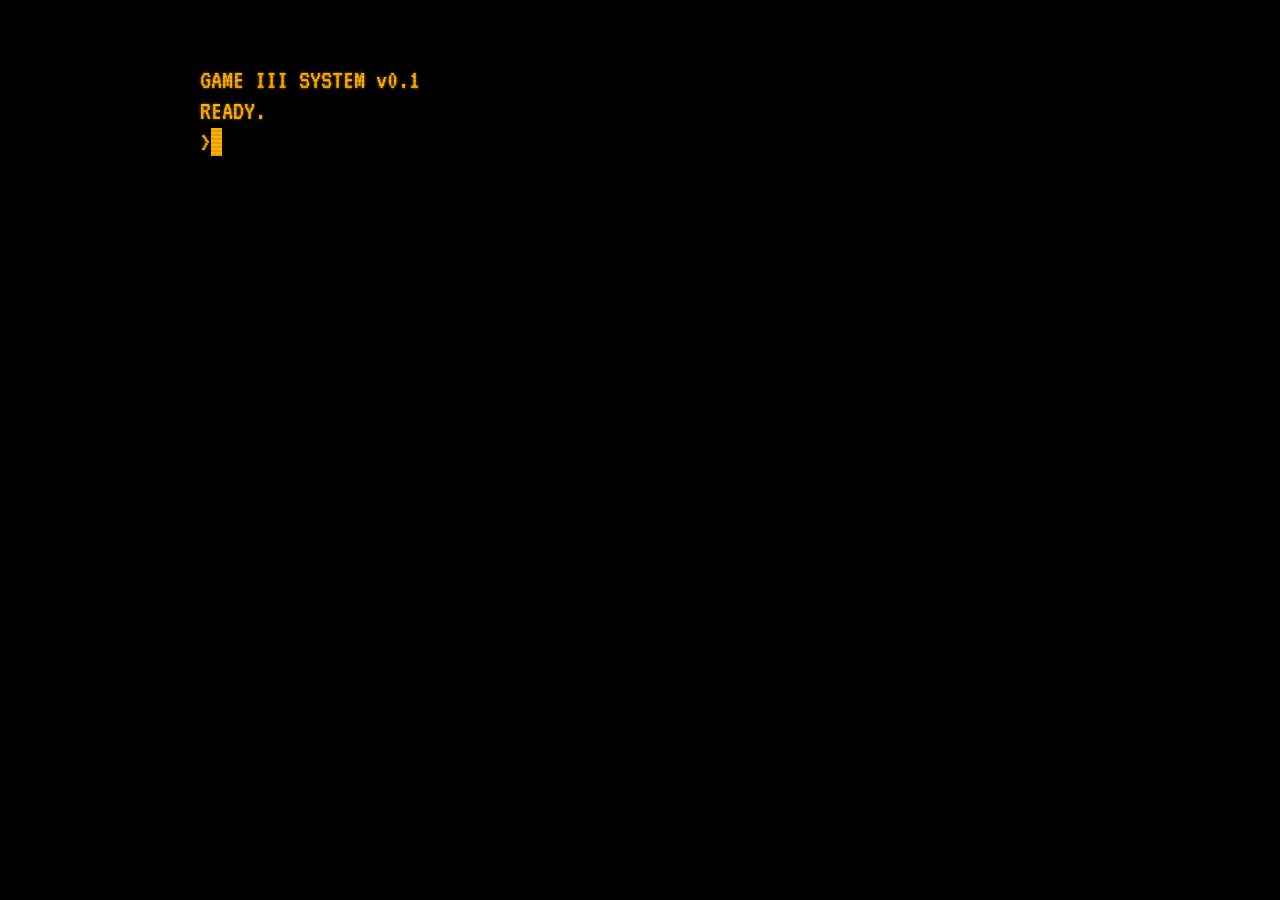
==== index.html @ d63a6081 "新規作成" ====
<!DOCTYPE html>
<html lang="ja">
<head>
    <meta charset="UTF-8">
    <meta name="viewport" content="width=device-width, initial-scale=1.0">
    <title>GAME III - VTL & BASIC SYSTEM</title>
    <link href="https://fonts.googleapis.com/css2?family=VT323&display=swap" rel="stylesheet">
    <link rel="stylesheet" href="css/style.css">
</head>
<body>
    <div id="screen-container">
        <div id="crt-overlay"></div>
        <pre id="screen"></pre>
    </div>
    
    <!-- Scripts -->
    <script src="js/interpreter.js"></script>
    <script src="js/terminal.js"></script>
</body>
</html>
---- css/style.css ----
body {
    margin: 0;
    padding: 0;
    background-color: #050505;
    /* Deep black for edge of screen */
    display: flex;
    justify-content: center;
    align-items: center;
    height: 100vh;
    overflow: hidden;
}

#screen-container {
    position: relative;
    background-color: #000;
    width: 100%;
    height: 100%;
    /* Keep a clean aspect ratio if desired, but 100% works fine for full screen editor */
    display: flex;
    justify-content: center;
    align-items: center;
}

#screen {
    font-family: 'VT323', monospace;
    font-size: 28px;
    line-height: 1.1;
    /* slightly compact for grid precision */
    color: #ffb000;
    /* Retro classic amber phosphorus */
    text-shadow: 0 0 2px rgba(255, 176, 0, 0.6), 0 0 4px rgba(255, 176, 0, 0.3);
    margin: 0;
    padding: 20px;
    white-space: pre;
    /* absolute character placement */
    user-select: none;
    cursor: default;
}

.cursor {
    background-color: #ffb000;
    color: #000;
    text-shadow: none;
    /* remove glow inside the reversed block */
    animation: blink 1s step-end infinite;
}

@keyframes blink {

    0%,
    100% {
        background-color: transparent;
        color: #ffb000;
    }

    50% {
        background-color: #ffb000;
        color: #000;
    }
}

/* CRT Scanlines Overlay */
#crt-overlay {
    position: absolute;
    top: 0;
    left: 0;
    width: 100%;
    height: 100%;
    background: linear-gradient(rgba(18, 16, 16, 0) 50%,
            rgba(0, 0, 0, 0.1) 50%);
    background-size: 100% 4px;
    pointer-events: none;
    /* Let clicks/events pass through to nothing */
    z-index: 10;
}
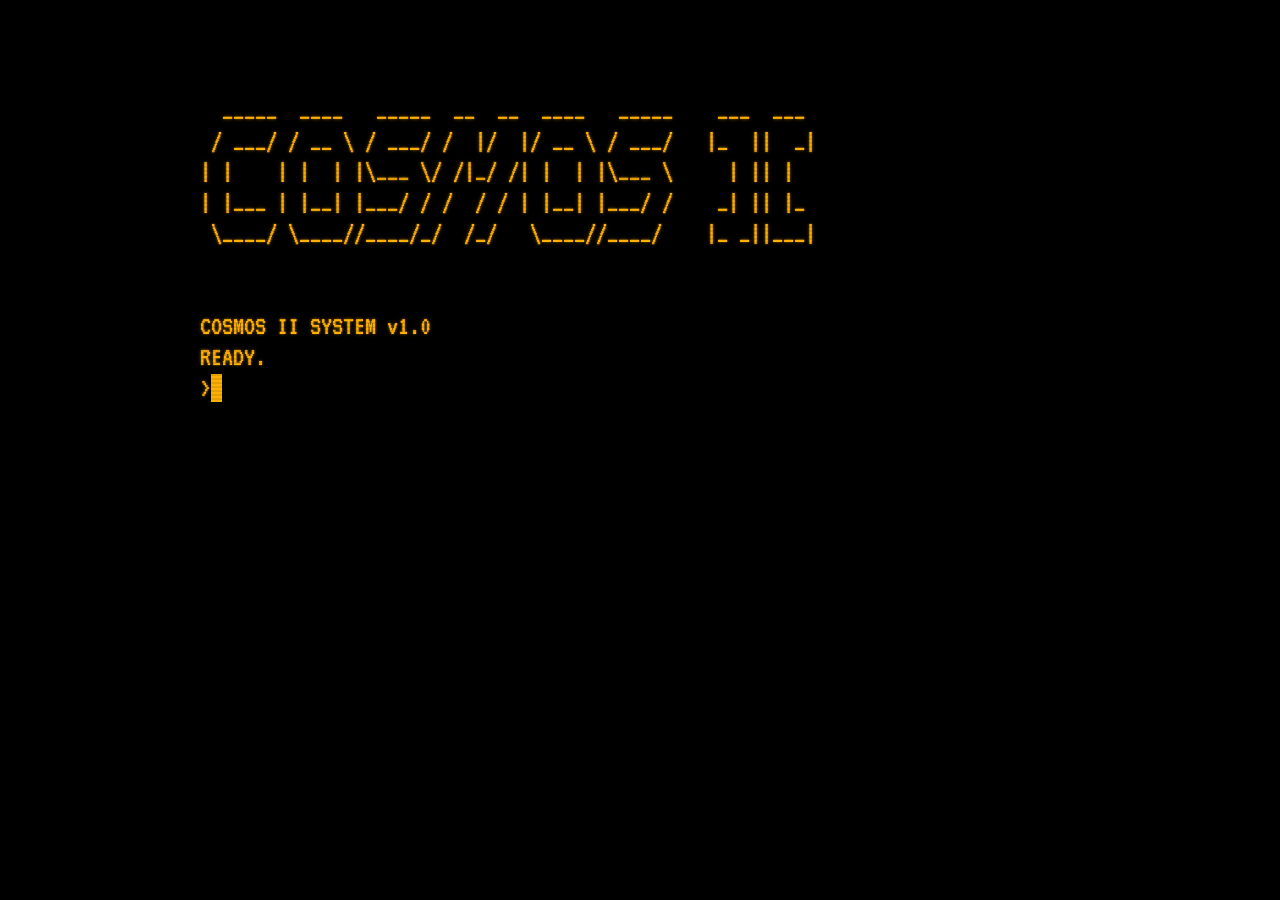
==== commit 0f8e7395: "インタープリタ実行制御機能実装" ====
--- a/index.html
+++ b/index.html
@@ -1,20 +1,24 @@
 <!DOCTYPE html>
 <html lang="ja">
+
 <head>
     <meta charset="UTF-8">
     <meta name="viewport" content="width=device-width, initial-scale=1.0">
-    <title>GAME III - VTL & BASIC SYSTEM</title>
+    <title>COSMOS II — Interactive Interpreter</title>
     <link href="https://fonts.googleapis.com/css2?family=VT323&display=swap" rel="stylesheet">
     <link rel="stylesheet" href="css/style.css">
 </head>
+
 <body>
     <div id="screen-container">
         <div id="crt-overlay"></div>
         <pre id="screen"></pre>
     </div>
-    
-    <!-- Scripts -->
-    <script src="js/interpreter.js"></script>
+
+    <!-- Scripts: runtime → editor → terminal (dependency order) -->
+    <script src="js/runtime.js"></script>
+    <script src="js/editor.js"></script>
     <script src="js/terminal.js"></script>
 </body>
-</html>
+
+</html>
--- a/css/style.css
+++ b/css/style.css
@@ -1,8 +1,28 @@
+/* ===== Color Theme Variables ===== */
+:root {
+    /* Amber (default) */
+    --text-color: #ffb000;
+    --text-glow-1: rgba(255, 176, 0, 0.6);
+    --text-glow-2: rgba(255, 176, 0, 0.3);
+}
+
+[data-theme="green"] {
+    --text-color: #33ff33;
+    --text-glow-1: rgba(51, 255, 51, 0.6);
+    --text-glow-2: rgba(51, 255, 51, 0.3);
+}
+
+[data-theme="white"] {
+    --text-color: #e0e0e0;
+    --text-glow-1: rgba(224, 224, 224, 0.5);
+    --text-glow-2: rgba(224, 224, 224, 0.25);
+}
+
+/* ===== Base Layout ===== */
 body {
     margin: 0;
     padding: 0;
     background-color: #050505;
-    /* Deep black for edge of screen */
     display: flex;
     justify-content: center;
     align-items: center;
@@ -15,61 +35,53 @@
     background-color: #000;
     width: 100%;
     height: 100%;
-    /* Keep a clean aspect ratio if desired, but 100% works fine for full screen editor */
     display: flex;
     justify-content: center;
     align-items: center;
 }
 
+/* ===== Screen ===== */
 #screen {
     font-family: 'VT323', monospace;
     font-size: 28px;
     line-height: 1.1;
-    /* slightly compact for grid precision */
-    color: #ffb000;
-    /* Retro classic amber phosphorus */
-    text-shadow: 0 0 2px rgba(255, 176, 0, 0.6), 0 0 4px rgba(255, 176, 0, 0.3);
+    color: var(--text-color);
+    text-shadow: 0 0 2px var(--text-glow-1), 0 0 4px var(--text-glow-2);
     margin: 0;
     padding: 20px;
     white-space: pre;
-    /* absolute character placement */
     user-select: none;
     cursor: default;
 }
 
+/* ===== Cursor ===== */
 .cursor {
-    background-color: #ffb000;
+    background-color: var(--text-color);
     color: #000;
     text-shadow: none;
-    /* remove glow inside the reversed block */
     animation: blink 1s step-end infinite;
 }
 
 @keyframes blink {
-
-    0%,
-    100% {
+    0%, 100% {
         background-color: transparent;
-        color: #ffb000;
+        color: var(--text-color);
     }
-
     50% {
-        background-color: #ffb000;
+        background-color: var(--text-color);
         color: #000;
     }
 }
 
-/* CRT Scanlines Overlay */
+/* ===== CRT Scanlines Overlay ===== */
 #crt-overlay {
     position: absolute;
     top: 0;
     left: 0;
     width: 100%;
     height: 100%;
-    background: linear-gradient(rgba(18, 16, 16, 0) 50%,
-            rgba(0, 0, 0, 0.1) 50%);
+    background: linear-gradient(rgba(18, 16, 16, 0) 50%, rgba(0, 0, 0, 0.1) 50%);
     background-size: 100% 4px;
     pointer-events: none;
-    /* Let clicks/events pass through to nothing */
     z-index: 10;
 }
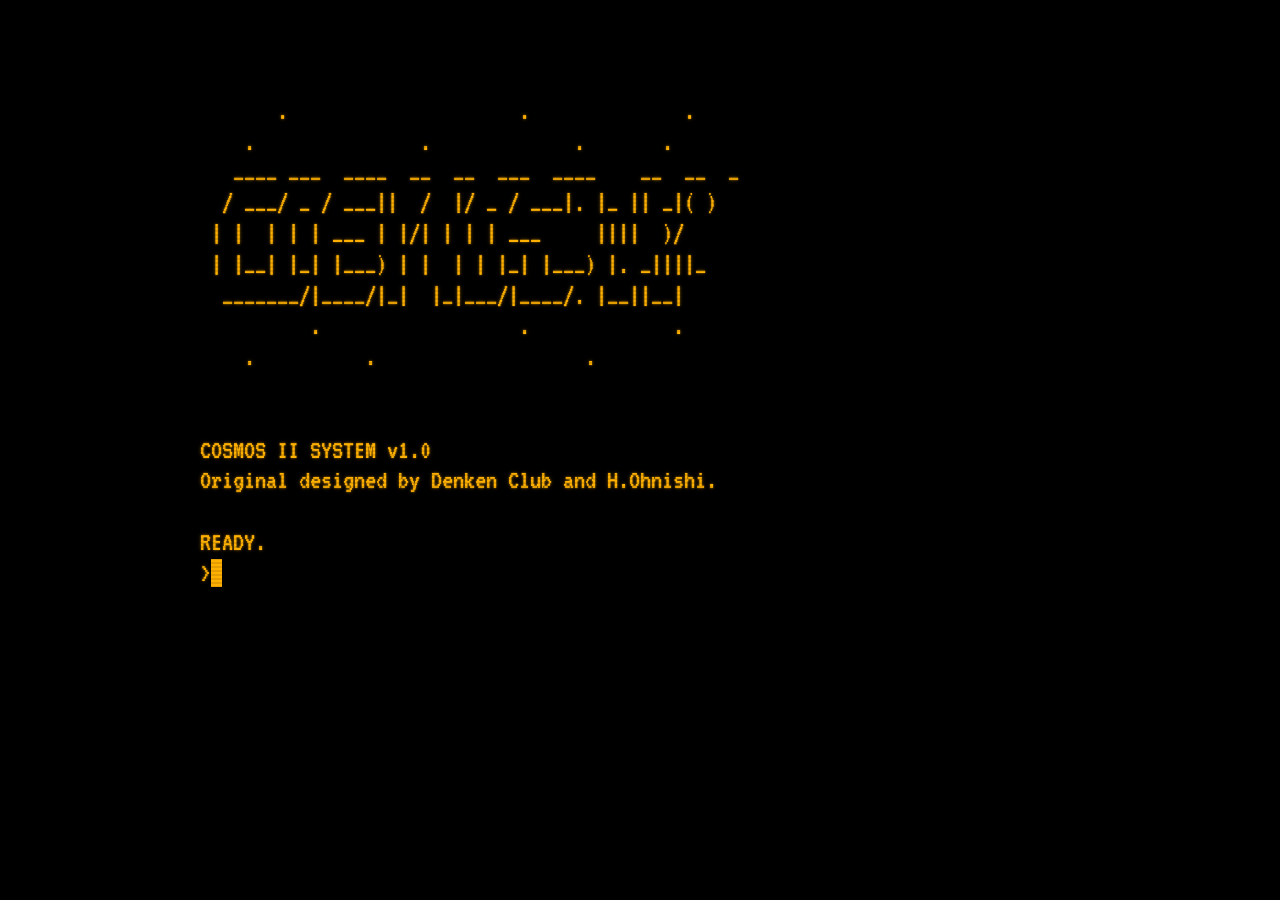
==== commit 2da63a97: "モジュール化" ====
--- a/index.html
+++ b/index.html
@@ -15,10 +15,19 @@
         <pre id="screen"></pre>
     </div>
 
-    <!-- Scripts: runtime → editor → terminal (dependency order) -->
-    <script src="js/runtime.js"></script>
-    <script src="js/editor.js"></script>
-    <script src="js/terminal.js"></script>
+    <!-- Scripts loaded in dependency order:
+         tokenizer → runtime (core → memory → evaluator → executor → loop)
+         → terminal (screen → input → keys) → editor -->
+    <script src="js/tokenizer.js?v=5"></script>
+    <script src="js/runtime-core.js?v=5"></script>
+    <script src="js/runtime-memory.js?v=5"></script>
+    <script src="js/runtime-evaluator.js?v=5"></script>
+    <script src="js/runtime-executor.js?v=5"></script>
+    <script src="js/runtime-loop.js?v=5"></script>
+    <script src="js/terminal-screen.js?v=5"></script>
+    <script src="js/terminal-input.js?v=5"></script>
+    <script src="js/terminal-keys.js?v=5"></script>
+    <script src="js/editor.js?v=5"></script>
 </body>
 
 </html>
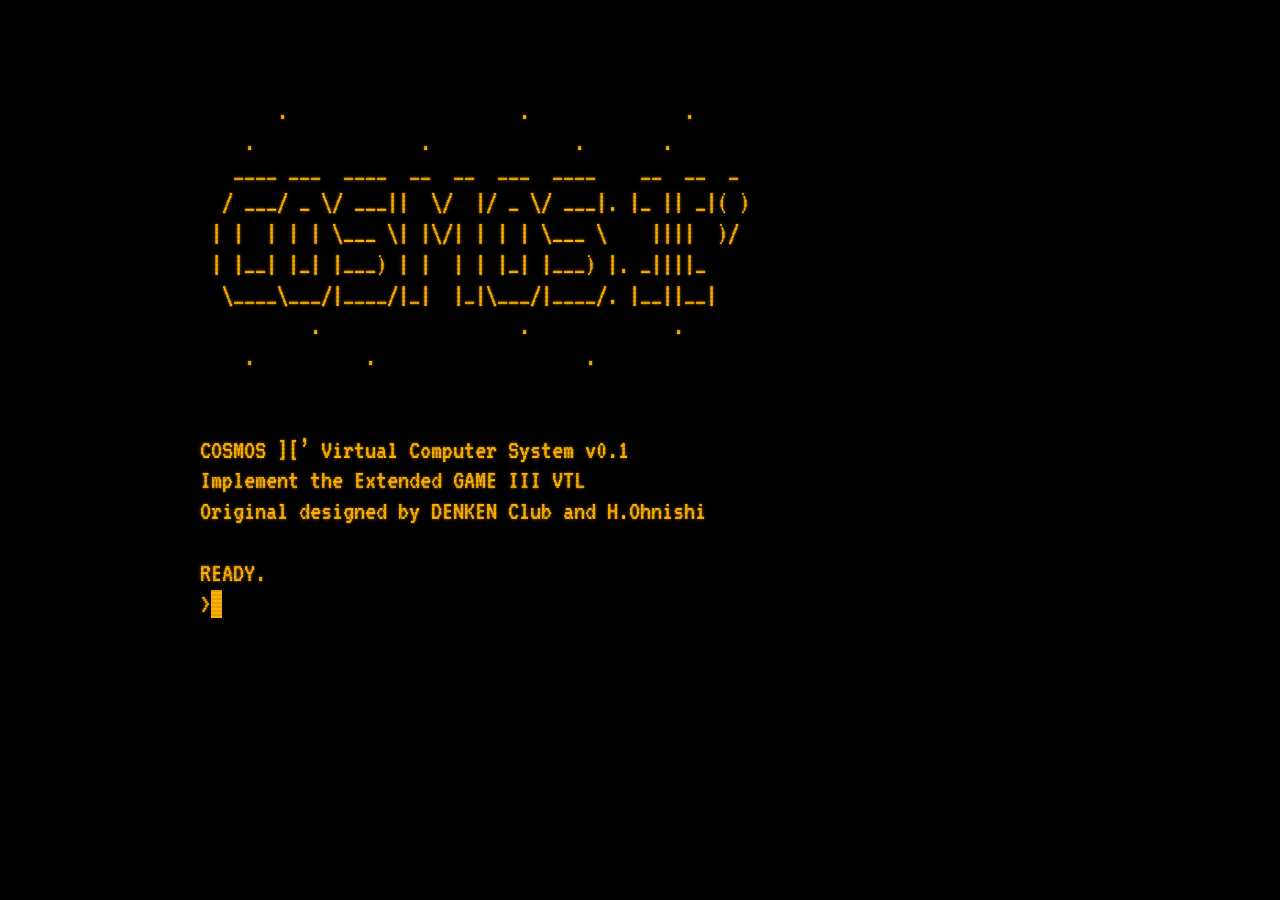
==== commit 2d23df0d: "Fixed" ====
--- a/index.html
+++ b/index.html
@@ -18,16 +18,16 @@
     <!-- Scripts loaded in dependency order:
          tokenizer → runtime (core → memory → evaluator → executor → loop)
          → terminal (screen → input → keys) → editor -->
-    <script src="js/tokenizer.js?v=5"></script>
-    <script src="js/runtime-core.js?v=5"></script>
-    <script src="js/runtime-memory.js?v=5"></script>
-    <script src="js/runtime-evaluator.js?v=5"></script>
-    <script src="js/runtime-executor.js?v=5"></script>
-    <script src="js/runtime-loop.js?v=5"></script>
-    <script src="js/terminal-screen.js?v=5"></script>
-    <script src="js/terminal-input.js?v=5"></script>
-    <script src="js/terminal-keys.js?v=5"></script>
-    <script src="js/editor.js?v=5"></script>
+    <script src="js/tokenizer.js?v=1"></script>
+    <script src="js/runtime-core.js?v=1"></script>
+    <script src="js/runtime-memory.js?v=1"></script>
+    <script src="js/runtime-evaluator.js?v=1"></script>
+    <script src="js/runtime-executor.js?v=1"></script>
+    <script src="js/runtime-loop.js?v=1"></script>
+    <script src="js/terminal-screen.js?v=1"></script>
+    <script src="js/terminal-input.js?v=1"></script>
+    <script src="js/terminal-keys.js?v=1"></script>
+    <script src="js/editor.js?v=1"></script>
 </body>
 
 </html>
